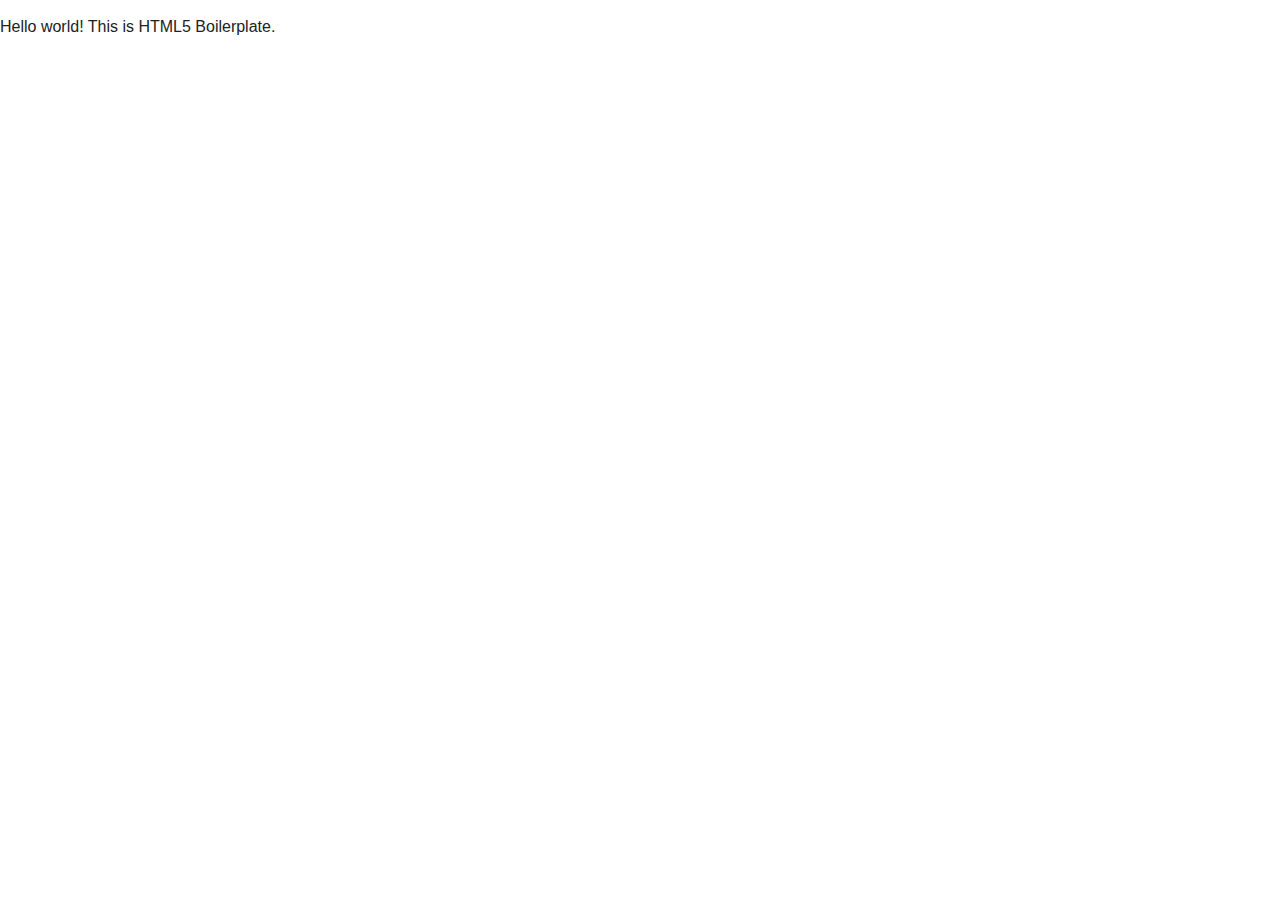
==== index.html @ 274d53c1 "first commit" ====
<!doctype html>
<html class="no-js" lang="">
    <head>
        <meta charset="utf-8">
        <meta http-equiv="x-ua-compatible" content="ie=edge">
        <title></title>
        <meta name="description" content="">
        <meta name="viewport" content="width=device-width, initial-scale=1">

        <link rel="apple-touch-icon" href="apple-touch-icon.png">
        <!-- Place favicon.ico in the root directory -->

        <link rel="stylesheet" href="css/normalize.css">
        <link rel="stylesheet" href="css/main.css">
        <script src="js/vendor/modernizr-2.8.3.min.js"></script>
    </head>
    <body>
        <!--[if lt IE 8]>
            <p class="browserupgrade">You are using an <strong>outdated</strong> browser. Please <a href="http://browsehappy.com/">upgrade your browser</a> to improve your experience.</p>
        <![endif]-->

        <!-- Add your site or application content here -->
        <p>Hello world! This is HTML5 Boilerplate.</p>

        <script src="https://code.jquery.com/jquery-1.12.0.min.js"></script>
        <script>window.jQuery || document.write('<script src="js/vendor/jquery-1.12.0.min.js"><\/script>')</script>
        <script src="js/plugins.js"></script>
        <script src="js/main.js"></script>

        <!-- Google Analytics: change UA-XXXXX-X to be your site's ID. -->
        <script>
            (function(b,o,i,l,e,r){b.GoogleAnalyticsObject=l;b[l]||(b[l]=
            function(){(b[l].q=b[l].q||[]).push(arguments)});b[l].l=+new Date;
            e=o.createElement(i);r=o.getElementsByTagName(i)[0];
            e.src='https://www.google-analytics.com/analytics.js';
            r.parentNode.insertBefore(e,r)}(window,document,'script','ga'));
            ga('create','UA-XXXXX-X','auto');ga('send','pageview');
        </script>
    </body>
</html>
---- css/main.css ----
/*! HTML5 Boilerplate v5.3.0 | MIT License | https://html5boilerplate.com/ */

/*
 * What follows is the result of much research on cross-browser styling.
 * Credit left inline and big thanks to Nicolas Gallagher, Jonathan Neal,
 * Kroc Camen, and the H5BP dev community and team.
 */

/* ==========================================================================
   Base styles: opinionated defaults
   ========================================================================== */

html {
    color: #222;
    font-size: 1em;
    line-height: 1.4;
}

/*
 * Remove text-shadow in selection highlight:
 * https://twitter.com/miketaylr/status/12228805301
 *
 * These selection rule sets have to be separate.
 * Customize the background color to match your design.
 */

::-moz-selection {
    background: #b3d4fc;
    text-shadow: none;
}

::selection {
    background: #b3d4fc;
    text-shadow: none;
}

/*
 * A better looking default horizontal rule
 */

hr {
    display: block;
    height: 1px;
    border: 0;
    border-top: 1px solid #ccc;
    margin: 1em 0;
    padding: 0;
}

/*
 * Remove the gap between audio, canvas, iframes,
 * images, videos and the bottom of their containers:
 * https://github.com/h5bp/html5-boilerplate/issues/440
 */

audio,
canvas,
iframe,
img,
svg,
video {
    vertical-align: middle;
}

/*
 * Remove default fieldset styles.
 */

fieldset {
    border: 0;
    margin: 0;
    padding: 0;
}

/*
 * Allow only vertical resizing of textareas.
 */

textarea {
    resize: vertical;
}

/* ==========================================================================
   Browser Upgrade Prompt
   ========================================================================== */

.browserupgrade {
    margin: 0.2em 0;
    background: #ccc;
    color: #000;
    padding: 0.2em 0;
}

/* ==========================================================================
   Author's custom styles
   ========================================================================== */

















/* ==========================================================================
   Helper classes
   ========================================================================== */

/*
 * Hide visually and from screen readers
 */

.hidden {
    display: none !important;
}

/*
 * Hide only visually, but have it available for screen readers:
 * http://snook.ca/archives/html_and_css/hiding-content-for-accessibility
 */

.visuallyhidden {
    border: 0;
    clip: rect(0 0 0 0);
    height: 1px;
    margin: -1px;
    overflow: hidden;
    padding: 0;
    position: absolute;
    width: 1px;
}

/*
 * Extends the .visuallyhidden class to allow the element
 * to be focusable when navigated to via the keyboard:
 * https://www.drupal.org/node/897638
 */

.visuallyhidden.focusable:active,
.visuallyhidden.focusable:focus {
    clip: auto;
    height: auto;
    margin: 0;
    overflow: visible;
    position: static;
    width: auto;
}

/*
 * Hide visually and from screen readers, but maintain layout
 */

.invisible {
    visibility: hidden;
}

/*
 * Clearfix: contain floats
 *
 * For modern browsers
 * 1. The space content is one way to avoid an Opera bug when the
 *    `contenteditable` attribute is included anywhere else in the document.
 *    Otherwise it causes space to appear at the top and bottom of elements
 *    that receive the `clearfix` class.
 * 2. The use of `table` rather than `block` is only necessary if using
 *    `:before` to contain the top-margins of child elements.
 */

.clearfix:before,
.clearfix:after {
    content: " "; /* 1 */
    display: table; /* 2 */
}

.clearfix:after {
    clear: both;
}

/* ==========================================================================
   EXAMPLE Media Queries for Responsive Design.
   These examples override the primary ('mobile first') styles.
   Modify as content requires.
   ========================================================================== */

@media only screen and (min-width: 35em) {
    /* Style adjustments for viewports that meet the condition */
}

@media print,
       (-webkit-min-device-pixel-ratio: 1.25),
       (min-resolution: 1.25dppx),
       (min-resolution: 120dpi) {
    /* Style adjustments for high resolution devices */
}

/* ==========================================================================
   Print styles.
   Inlined to avoid the additional HTTP request:
   http://www.phpied.com/delay-loading-your-print-css/
   ========================================================================== */

@media print {
    *,
    *:before,
    *:after,
    *:first-letter,
    *:first-line {
        background: transparent !important;
        color: #000 !important; /* Black prints faster:
                                   http://www.sanbeiji.com/archives/953 */
        box-shadow: none !important;
        text-shadow: none !important;
    }

    a,
    a:visited {
        text-decoration: underline;
    }

    a[href]:after {
        content: " (" attr(href) ")";
    }

    abbr[title]:after {
        content: " (" attr(title) ")";
    }

    /*
     * Don't show links that are fragment identifiers,
     * or use the `javascript:` pseudo protocol
     */

    a[href^="#"]:after,
    a[href^="javascript:"]:after {
        content: "";
    }

    pre,
    blockquote {
        border: 1px solid #999;
        page-break-inside: avoid;
    }

    /*
     * Printing Tables:
     * http://css-discuss.incutio.com/wiki/Printing_Tables
     */

    thead {
        display: table-header-group;
    }

    tr,
    img {
        page-break-inside: avoid;
    }

    img {
        max-width: 100% !important;
    }

    p,
    h2,
    h3 {
        orphans: 3;
        widows: 3;
    }

    h2,
    h3 {
        page-break-after: avoid;
    }
}
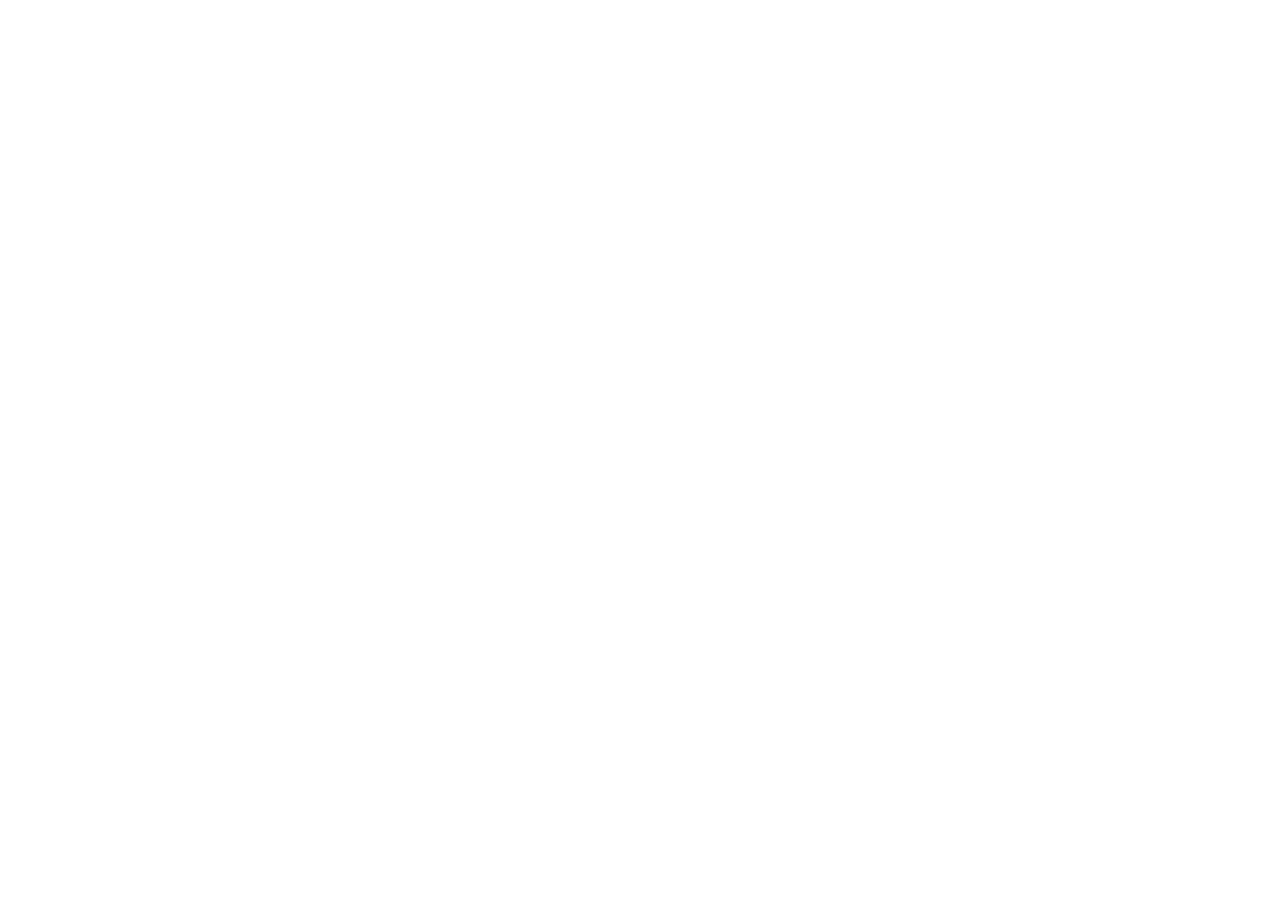
==== commit ecdd4027: "create structure html" ====
--- a/index.html
+++ b/index.html
@@ -1,5 +1,5 @@
 <!doctype html>
-<html class="no-js" lang="">
+<html class="no-js" lang="fr">
     <head>
         <meta charset="utf-8">
         <meta http-equiv="x-ua-compatible" content="ie=edge">
@@ -8,6 +8,7 @@
         <meta name="viewport" content="width=device-width, initial-scale=1">
 
         <link rel="apple-touch-icon" href="apple-touch-icon.png">
+        <link rel="icon" href="favicon.ico">
         <!-- Place favicon.ico in the root directory -->
 
         <link rel="stylesheet" href="css/normalize.css">
@@ -20,7 +21,6 @@
         <![endif]-->
 
         <!-- Add your site or application content here -->
-        <p>Hello world! This is HTML5 Boilerplate.</p>
 
         <script src="https://code.jquery.com/jquery-1.12.0.min.js"></script>
         <script>window.jQuery || document.write('<script src="js/vendor/jquery-1.12.0.min.js"><\/script>')</script>
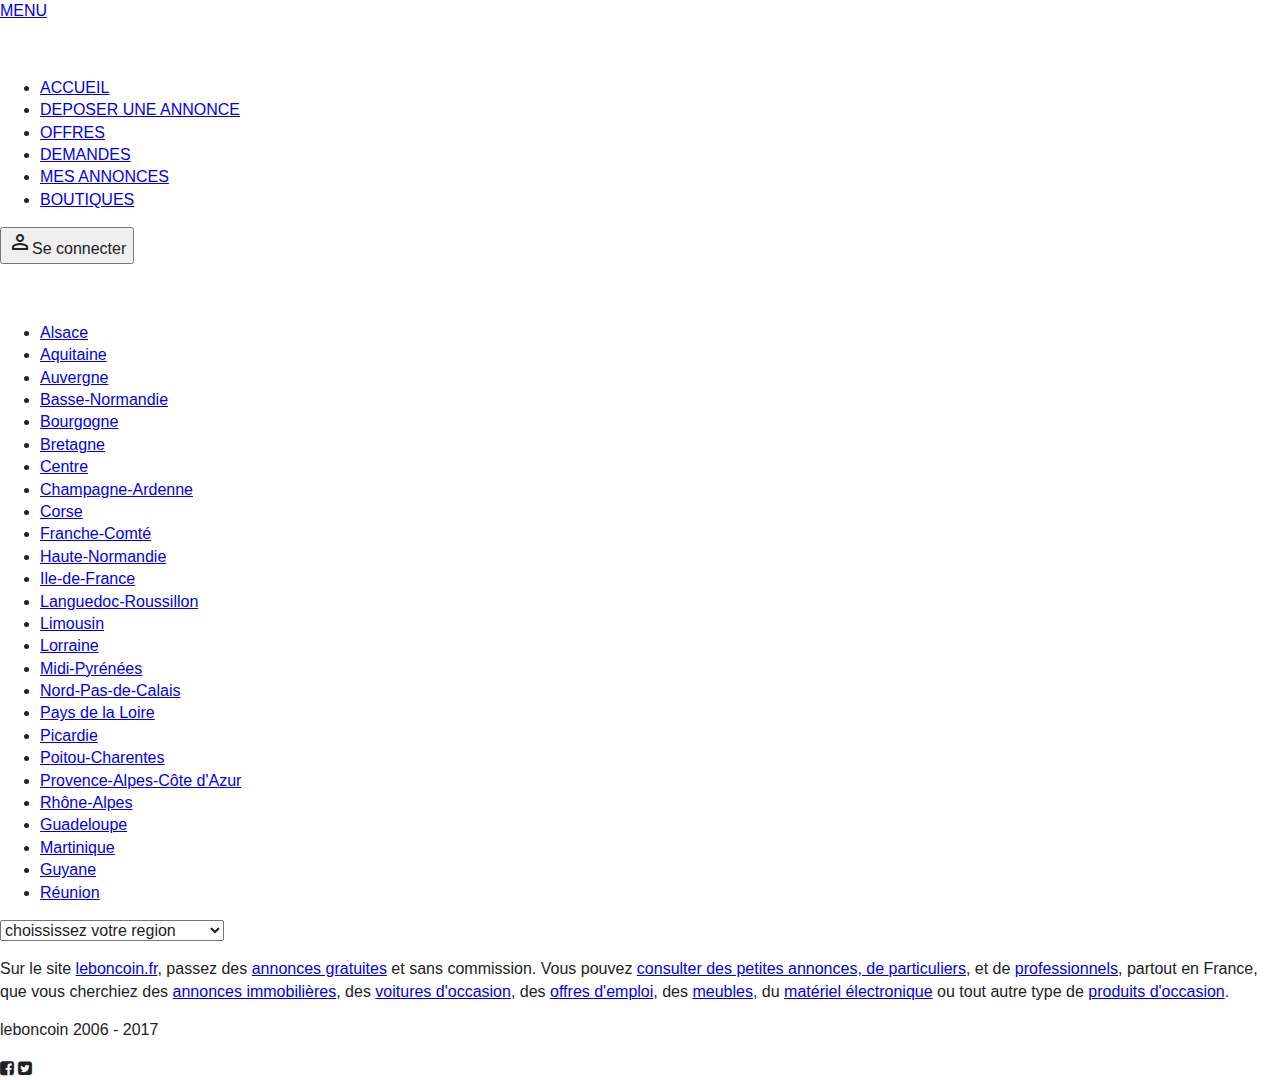
==== commit 222d44e4: "create structure html for the header and the container and the footer" ====
--- a/index.html
+++ b/index.html
@@ -1,40 +1,202 @@
 <!doctype html>
 <html class="no-js" lang="fr">
-    <head>
-        <meta charset="utf-8">
-        <meta http-equiv="x-ua-compatible" content="ie=edge">
-        <title></title>
-        <meta name="description" content="">
-        <meta name="viewport" content="width=device-width, initial-scale=1">
-
-        <link rel="apple-touch-icon" href="apple-touch-icon.png">
-        <link rel="icon" href="favicon.ico">
-        <!-- Place favicon.ico in the root directory -->
-
-        <link rel="stylesheet" href="css/normalize.css">
-        <link rel="stylesheet" href="css/main.css">
-        <script src="js/vendor/modernizr-2.8.3.min.js"></script>
-    </head>
-    <body>
-        <!--[if lt IE 8]>
+
+<head>
+    <meta charset="utf-8">
+    <meta http-equiv="x-ua-compatible" content="ie=edge">
+    <title>leboncoin | page d'accueil</title>
+    <meta name="description" content="">
+    <meta name="viewport" content="width=device-width, initial-scale=1">
+
+    <link rel="apple-touch-icon" href="apple-touch-icon.png">
+    <link rel="icon" href="favicon.ico">
+    <link href="https://fonts.googleapis.com/icon?family=Material+Icons" rel="stylesheet">
+    <link rel="stylesheet" href="https://cdnjs.cloudflare.com/ajax/libs/font-awesome/4.7.0/css/font-awesome.min.css">
+    <!-- Place favicon.ico in the root directory -->
+
+    <link rel="stylesheet" href="css/normalize.css">
+    <link rel="stylesheet" href="css/main.css">
+    <script src="js/vendor/modernizr-2.8.3.min.js"></script>
+</head>
+
+<body>
+    <!--[if lt IE 8]>
             <p class="browserupgrade">You are using an <strong>outdated</strong> browser. Please <a href="http://browsehappy.com/">upgrade your browser</a> to improve your experience.</p>
         <![endif]-->
 
-        <!-- Add your site or application content here -->
-
-        <script src="https://code.jquery.com/jquery-1.12.0.min.js"></script>
-        <script>window.jQuery || document.write('<script src="js/vendor/jquery-1.12.0.min.js"><\/script>')</script>
-        <script src="js/plugins.js"></script>
-        <script src="js/main.js"></script>
-
-        <!-- Google Analytics: change UA-XXXXX-X to be your site's ID. -->
-        <script>
-            (function(b,o,i,l,e,r){b.GoogleAnalyticsObject=l;b[l]||(b[l]=
-            function(){(b[l].q=b[l].q||[]).push(arguments)});b[l].l=+new Date;
-            e=o.createElement(i);r=o.getElementsByTagName(i)[0];
-            e.src='https://www.google-analytics.com/analytics.js';
-            r.parentNode.insertBefore(e,r)}(window,document,'script','ga'));
-            ga('create','UA-XXXXX-X','auto');ga('send','pageview');
-        </script>
-    </body>
+    <!-- Add your site or application content here -->
+    <!-- rules of the page accueil -->
+
+
+
+    <!-- end rules of the page accueil -->
+
+
+
+
+
+    <!-- start of the header -->
+    <div class="top">
+
+        <aside class="menu">
+            <a href="#">MENU</a>
+        </aside>
+
+        <aside class="img">
+            <figure>
+                <a href="#"><img src="" alt=""></a>
+            </figure>
+        </aside>
+
+        <nav class="accueil">
+            <ul>
+                <li><a href="#">ACCUEIL</a></li>
+                <li><a href="#">DEPOSER UNE ANNONCE</a></li>
+                <li><a href="#">OFFRES</a></li>
+                <li><a href="#">DEMANDES</a></li>
+                <li><a href="#">MES ANNONCES</a></li>
+                <li><a href="#">BOUTIQUES</a></li>
+            </ul>
+        </nav>
+
+
+        <aside class="button">
+            <!-- <i class="material-icons">perm_identity</i> -->
+            <button type="button" name="button"><i class="material-icons">perm_identity</i>Se connecter</button>
+        </aside>
+
+    </div>
+
+    <!-- end of the header -->
+
+
+
+
+    <!-- start of the div class containers -->
+    <div class="containers">
+
+        <section class="deposer">
+            <h2></h2>
+            <a href="#"></a>
+            <a href="#"></a>
+        </section>
+
+        <figure class="carte">
+            <img src="" alt="">
+        </figure>
+
+        <aside class="region">
+            <ul>
+              <li><a href="#">Alsace</a></li>
+              <li><a href="#">Aquitaine</a></li>
+              <li><a href="#">Auvergne</a></li>
+              <li><a href="#">Basse-Normandie</a></li>
+              <li><a href="#">Bourgogne</a></li>
+              <li><a href="#">Bretagne</a></li>
+              <li><a href="#">Centre</a></li>
+              <li><a href="#">Champagne-Ardenne</a></li>
+              <li><a href="#">Corse</a></li>
+              <li><a href="#">Franche-Comté</a></li>
+              <li><a href="#">Haute-Normandie</a></li>
+              <li><a href="#">Ile-de-France</a></li>
+              <li><a href="#">Languedoc-Roussillon</a></li>
+              <li><a href="#">Limousin</a></li>
+              <li><a href="#">Lorraine</a></li>
+              <li><a href="#">Midi-Pyrénées</a></li>
+              <li><a href="#">Nord-Pas-de-Calais</a></li>
+              <li><a href="#">Pays de la Loire</a></li>
+              <li><a href="#">Picardie</a></li>
+              <li><a href="#">Poitou-Charentes</a></li>
+              <li><a href="#">Provence-Alpes-Côte d'Azur</a></li>
+              <li><a href="#">Rhône-Alpes</a></li>
+              <li><a href="#">Guadeloupe</a></li>
+              <li><a href="#">Martinique</a></li>
+              <li><a href="#">Guyane</a></li>
+              <li><a href="#">Réunion</a></li>
+            </ul>
+        </aside>
+
+
+        <select class="choix" name="region">
+          <option value="choississez votre region">choississez votre region</option>
+          <option value="Alsace">Alsace</option>
+          <option value="Aquitaine">Aquitaine</option>
+          <option value="Auvergne">Auvergne</option>
+          <option value="Basse-Normandie">Basse-Normandie</option>
+          <option value="Bourgogne">Bourgogne</option>
+          <option value="Bretagne">Bretagne</option>
+          <option value="Centre">Centre</option>
+          <option value="Champagne-Ardenne">Champagne-Ardenne</option>
+          <option value="Corse">Corse</option>
+          <option value="Franche-Comté">Franche-Comté</option>
+          <option value="Haute-Normandie">Haute-Normandie</option>
+          <option value="Ile-de-France">Ile-de-France</option>
+          <option value="Languedoc-Roussillon">Languedoc-Roussillon</option>
+          <option value="Limousin">Limousin</option>
+          <option value="Lorraine">Lorraine</option>
+          <option value="Midi-Pyrénées">Midi-Pyrénées</option>
+          <option value="Nord-Pas-de-Calais">Nord-Pas-de-Calais</option>
+          <option value="Pays de la Loire">Pays de la Loire</option>
+          <option value="Picardie">Picardie</option>
+          <option value="Poitou-Charentes">Poitou-Charentes</option>
+          <option value="Provence-Alpes-Côte d'Azur">Provence-Alpes-Côte d'Azur</option>
+          <option value="Rhône-Alpes">Rhône-Alpes</option>
+          <option value="Guadeloupe">Guadeloupe</option>
+          <option value="Martinique">Martinique</option>
+          <option value="Guyane">Guyane</option>
+          <option value="Réunion">Réunion</option>
+        </select>
+
+
+        <p>Sur le site <a href="#">leboncoin.fr</a>, passez des <a href="#">annonces gratuites</a> et sans commission.
+          Vous pouvez <a href="#">consulter des petites annonces, de <a href="#">particuliers</a>, et de
+          <a href="#">professionnels</a>, partout en France, que vous cherchiez des <a href="#">annonces immobilières</a>,
+           des <a href="#">voitures d'occasion</a>, des <a href="#">offres d'emploi</a>, des <a href="#">meubles</a>,
+           du <a href="#">matériel électronique</a> ou tout autre type de <a href="#">produits d'occasion</a>.</p>
+
+    </div>
+    <!-- end of the div class containers -->
+
+
+    <!-- start of the footer -->
+    <footer>
+      <p>leboncoin 2006 - 2017</p>
+      <i class="fa fa-facebook-square"></i>
+      <i class="fa fa-twitter-square"></i>
+    </footer>
+
+    <!-- end of the footer -->
+
+
+
+
+
+
+
+    <script src="https://code.jquery.com/jquery-1.12.0.min.js"></script>
+    <script>
+        window.jQuery || document.write('<script src="js/vendor/jquery-1.12.0.min.js"><\/script>')
+    </script>
+    <script src="js/plugins.js"></script>
+    <script src="js/main.js"></script>
+
+    <!-- Google Analytics: change UA-XXXXX-X to be your site's ID. -->
+    <script>
+        (function(b, o, i, l, e, r) {
+            b.GoogleAnalyticsObject = l;
+            b[l] || (b[l] =
+                function() {
+                    (b[l].q = b[l].q || []).push(arguments)
+                });
+            b[l].l = +new Date;
+            e = o.createElement(i);
+            r = o.getElementsByTagName(i)[0];
+            e.src = 'https://www.google-analytics.com/analytics.js';
+            r.parentNode.insertBefore(e, r)
+        }(window, document, 'script', 'ga'));
+        ga('create', 'UA-XXXXX-X', 'auto');
+        ga('send', 'pageview');
+    </script>
+</body>
+
 </html>
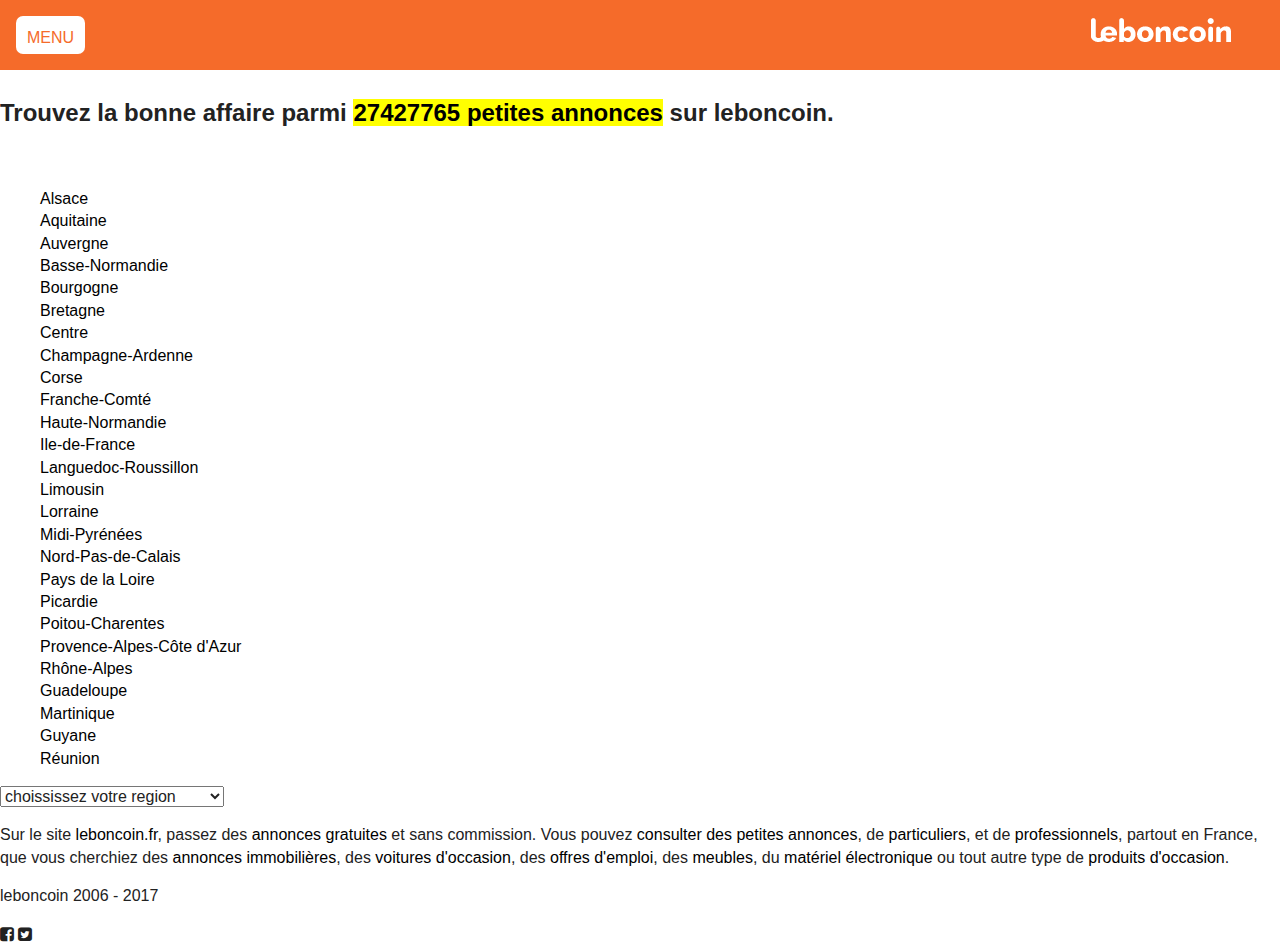
==== commit e5e14c63: "rules css for the header for the version mobile and tablet" ====
--- a/index.html
+++ b/index.html
@@ -44,7 +44,7 @@
 
         <aside class="img">
             <figure>
-                <a href="#"><img src="" alt=""></a>
+                <a href="#"><img src="img/logo.png" alt="logo leboncoin"></a>
             </figure>
         </aside>
 
@@ -76,7 +76,7 @@
     <div class="containers">
 
         <section class="deposer">
-            <h2></h2>
+            <h2>Trouvez la bonne affaire parmi <mark>27427765 petites annonces</mark> sur leboncoin.</h2>
             <a href="#"></a>
             <a href="#"></a>
         </section>
@@ -149,7 +149,7 @@
 
 
         <p>Sur le site <a href="#">leboncoin.fr</a>, passez des <a href="#">annonces gratuites</a> et sans commission.
-          Vous pouvez <a href="#">consulter des petites annonces, de <a href="#">particuliers</a>, et de
+          Vous pouvez <a href="#">consulter des petites annonces</a>, de <a href="#">particuliers</a>, et de
           <a href="#">professionnels</a>, partout en France, que vous cherchiez des <a href="#">annonces immobilières</a>,
            des <a href="#">voitures d'occasion</a>, des <a href="#">offres d'emploi</a>, des <a href="#">meubles</a>,
            du <a href="#">matériel électronique</a> ou tout autre type de <a href="#">produits d'occasion</a>.</p>
--- a/css/main.css
+++ b/css/main.css
@@ -94,8 +94,64 @@
 /* ==========================================================================
    Author's custom styles
    ========================================================================== */
-
-
+/*rules common*/
+img
+{
+  width: 100%;
+}
+
+a
+{
+  color: black;
+  text-decoration: none;
+}
+
+li
+{
+  list-style-type: none;
+}
+/*end rules common*/
+
+
+
+/*rules of the header*/
+.accueil , .button
+{
+  display: none;
+}
+
+.top
+{
+  background-color: #f56b2a;
+  display: flex;
+  justify-content: space-between;
+  height: 70px;
+  position: fixed;
+  top: 0;
+  width: 100%;
+}
+
+.menu
+{
+  margin: 1em;
+  background-color: white;
+  border-radius: 7px;
+  padding: 11px;
+}
+
+.menu a
+{
+  color: #f56b2a;
+}
+/*end rules of the header*/
+
+
+/*rules of the containers*/
+.deposer
+{
+  margin-top: 6em;
+}
+/*end rules of the containers*/
 
 
 
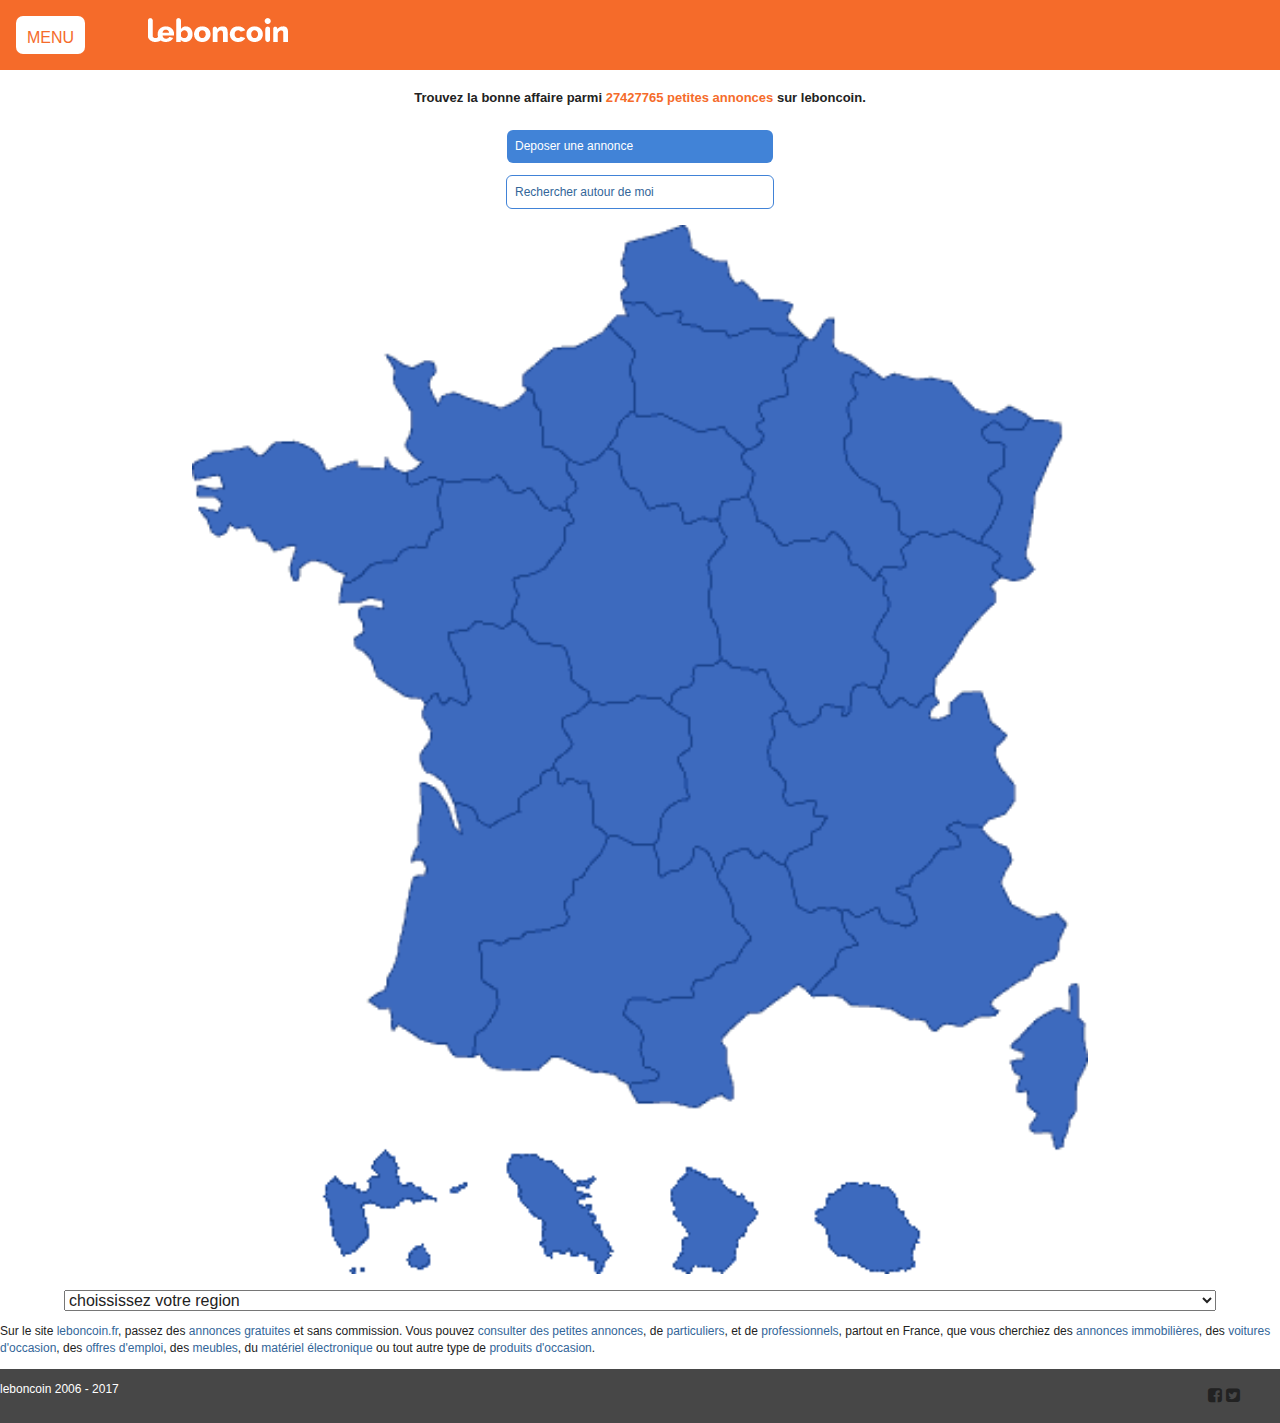
==== commit d655212a: "rules css for the section and the footer" ====
--- a/index.html
+++ b/index.html
@@ -36,6 +36,9 @@
 
 
     <!-- start of the header -->
+    <header>
+
+
     <div class="top">
 
         <aside class="menu">
@@ -67,6 +70,7 @@
 
     </div>
 
+  </header>
     <!-- end of the header -->
 
 
@@ -77,12 +81,12 @@
 
         <section class="deposer">
             <h2>Trouvez la bonne affaire parmi <mark>27427765 petites annonces</mark> sur leboncoin.</h2>
-            <a href="#"></a>
-            <a href="#"></a>
+            <a class="depo" href="#">Deposer une annonce</a>
+            <a class="autour" href="#">Rechercher autour de moi</a>
         </section>
 
         <figure class="carte">
-            <img src="" alt="">
+            <img src="img/carte.png" alt="carte de la france">
         </figure>
 
         <aside class="region">
@@ -161,8 +165,11 @@
     <!-- start of the footer -->
     <footer>
       <p>leboncoin 2006 - 2017</p>
+      <figure>
+
       <i class="fa fa-facebook-square"></i>
       <i class="fa fa-twitter-square"></i>
+    </figure>
     </footer>
 
     <!-- end of the footer -->
--- a/css/main.css
+++ b/css/main.css
@@ -115,7 +115,7 @@
 
 
 /*rules of the header*/
-.accueil , .button
+.accueil , .button , .region
 {
   display: none;
 }
@@ -124,7 +124,6 @@
 {
   background-color: #f56b2a;
   display: flex;
-  justify-content: space-between;
   height: 70px;
   position: fixed;
   top: 0;
@@ -143,22 +142,123 @@
 {
   color: #f56b2a;
 }
+
+.menu:hover
+{
+  background-color: #4183d7;
+}
+
 /*end rules of the header*/
 
 
 /*rules of the containers*/
+.containers
+{
+  display: flex;
+  flex-wrap: wrap;
+  margin-top: 30px;
+  justify-content: center;
+}
+
 .deposer
 {
-  margin-top: 6em;
-}
+  margin-top: 3em;
+  display: flex;
+  flex-wrap: wrap;
+  justify-content: center;
+  flex-direction: column;
+  align-items: center;
+}
+
+mark
+{
+  color: #f56b2a;
+  background-color: white;
+}
+
+h2
+{
+  font-size: 13px;
+}
+
+.carte
+{
+  width: 70%;
+}
+
+.depo
+{
+  background-color: #4183d7;
+  margin-top: 1em;
+  border-radius: 6px;
+  width: 250px;
+  padding: 8px;
+  color: white;
+  font-size: 12px;
+}
+
+.deposer .depo
+{
+  color: white;
+}
+
+.autour
+{
+  background-color: white;
+  margin-top: 1em;
+  border-radius: 6px;
+  width: 250px;
+  padding: 8px;
+  color: #4183d7;
+  font-size: 12px;
+  border: 1px solid #4183d7;
+}
+
+.containers p
+{
+  font-size: 12px;
+}
+
+.containers a
+{
+  color: #369;
+}
+
+.choix
+{
+  width: 90%;
+}
+
 /*end rules of the containers*/
 
 
 
-
-
-
-
+/*rules of the footer*/
+footer
+{
+  background-color: #474747;
+  display: flex;
+  justify-content: space-between;
+}
+
+footer p
+{
+  font-size: 12px;
+  color: white;
+}
+/*end rules of the footer*/
+
+
+
+
+
+
+
+
+@media (min-width:768px)
+{
+
+}
 
 
 
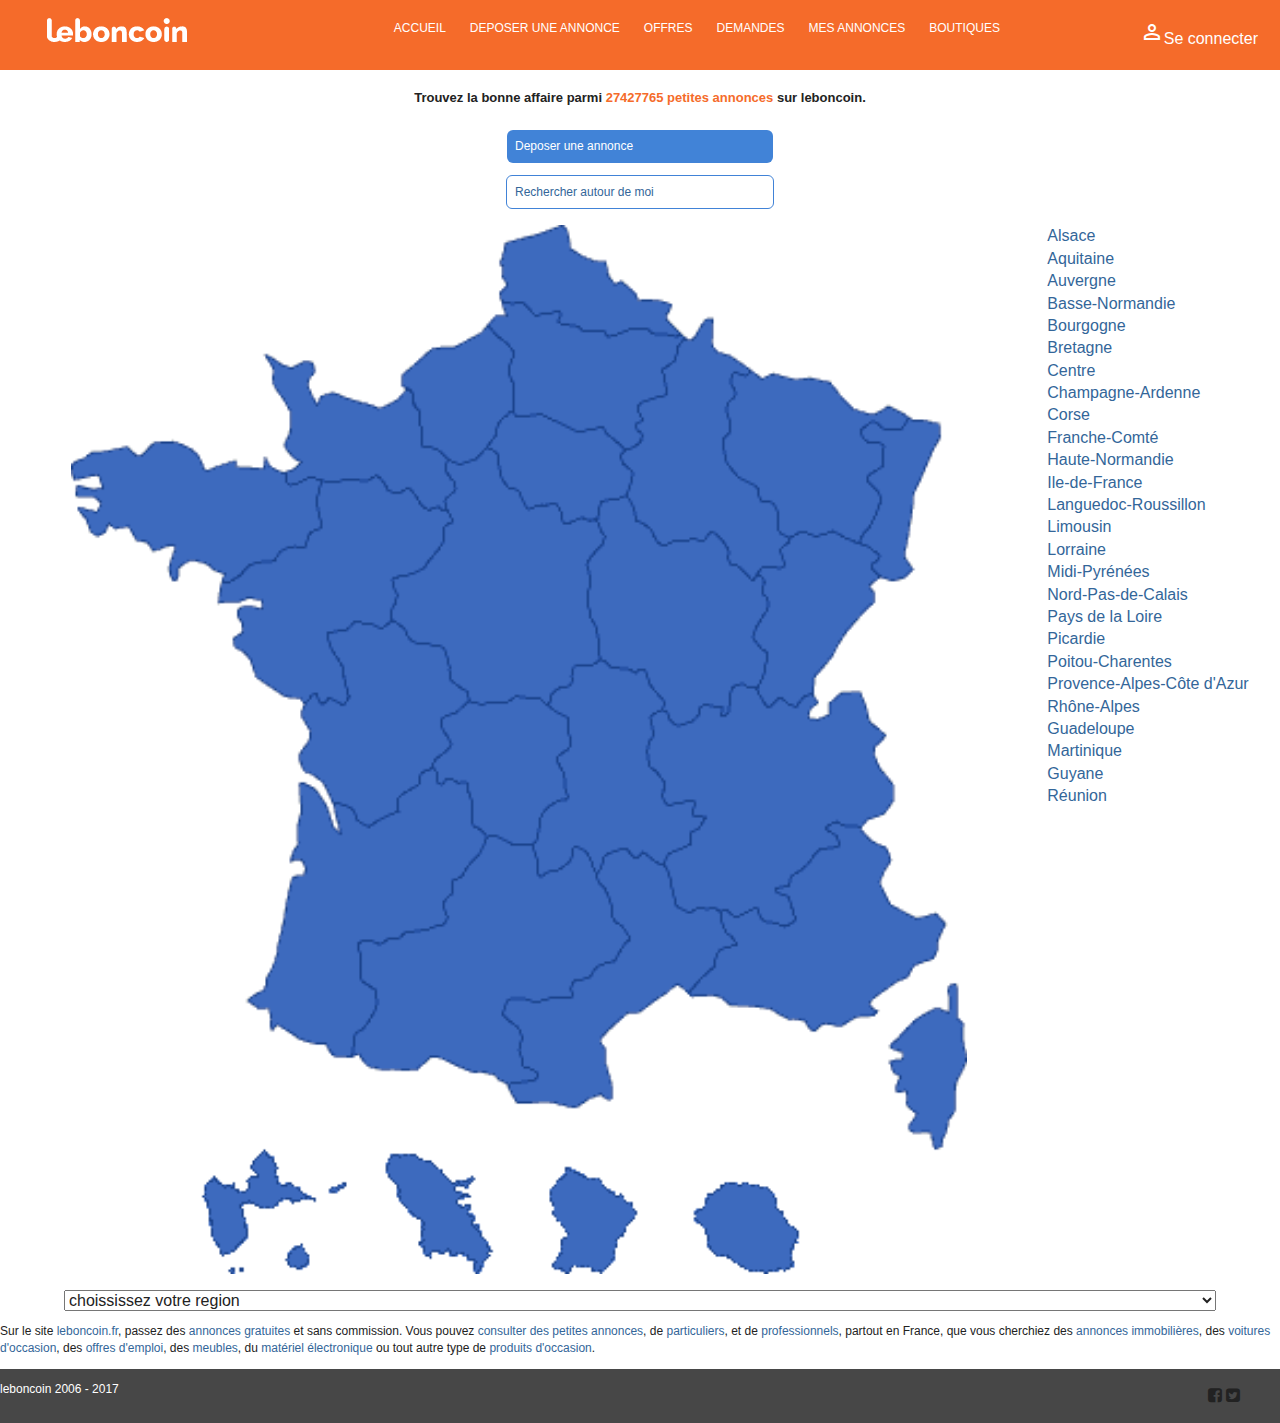
==== commit 58942e8f: "rules css for the nav for the version pc" ====
--- a/index.html
+++ b/index.html
@@ -47,7 +47,7 @@
 
         <aside class="img">
             <figure>
-                <a href="#"><img src="img/logo.png" alt="logo leboncoin"></a>
+                <a href="index.html"><img src="img/logo.png" alt="logo leboncoin"></a>
             </figure>
         </aside>
 
--- a/css/main.css
+++ b/css/main.css
@@ -252,13 +252,53 @@
 
 
 
-
-
-
-@media (min-width:768px)
-{
-
-}
+@media (min-width:1024px)
+{
+
+  .accueil , .button , .region
+  {
+    display: block;
+  }
+
+  .menu
+  {
+    display: none;
+  }
+
+}
+
+/*rules of the header*/
+.top
+{
+  display: flex;
+  justify-content: space-between;
+}
+
+.accueil ul
+{
+  display: flex;
+}
+
+.accueil li a
+{
+  color: white;
+  font-size: 12px;
+  padding: 1em;
+}
+
+.accueil li a:hover
+{
+  text-decoration: underline;
+}
+
+.button button
+{
+  height: 70px;
+  background-color: #f56b2a;
+  border: 1em solid #f56b2a;
+  color: white;
+}
+/*end rules of the header*/
 
 
 
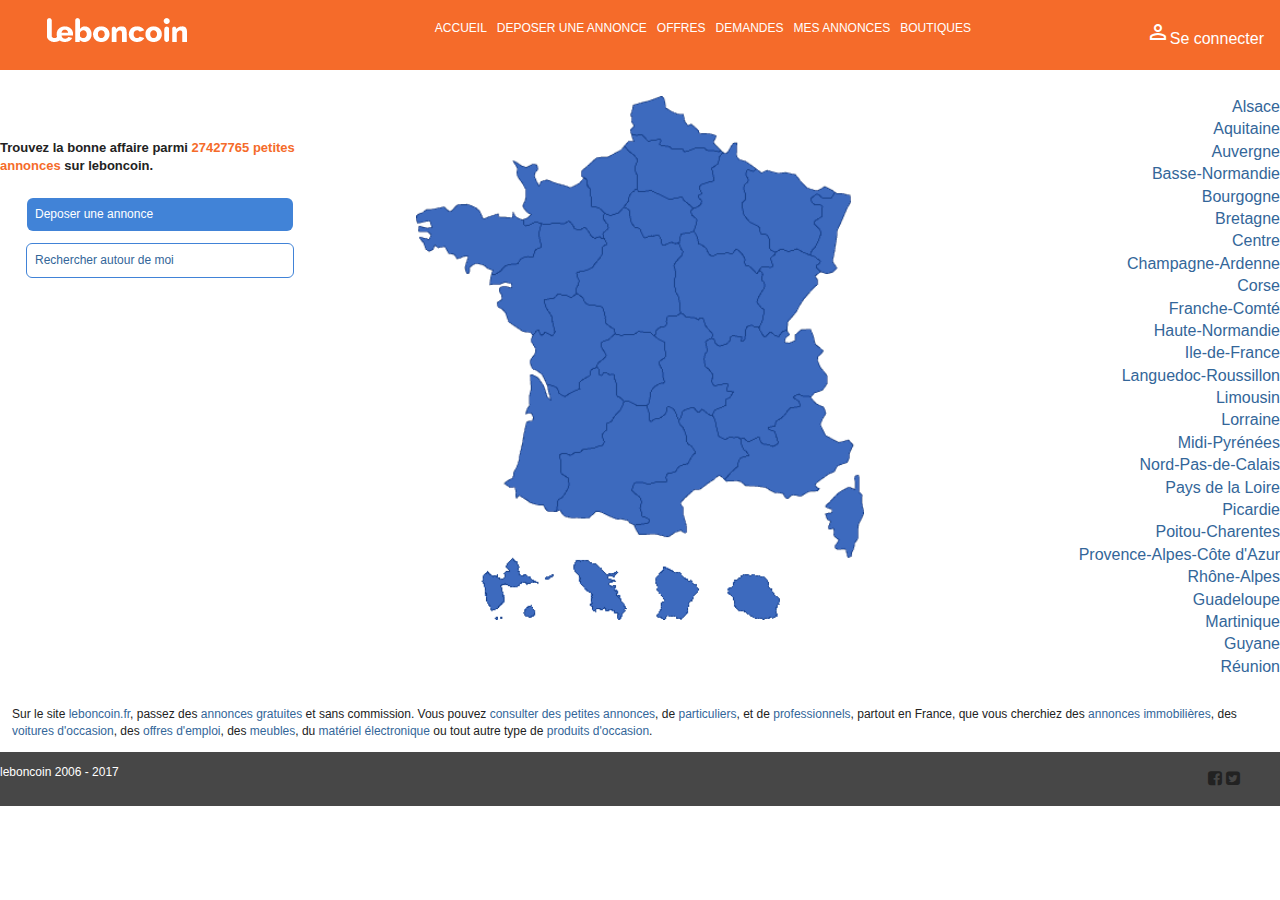
==== commit 538d2fd2: "create html for page annonce" ====
--- a/index.html
+++ b/index.html
@@ -25,11 +25,6 @@
         <![endif]-->
 
     <!-- Add your site or application content here -->
-    <!-- rules of the page accueil -->
-
-
-
-    <!-- end rules of the page accueil -->
 
 
 
@@ -39,38 +34,38 @@
     <header>
 
 
-    <div class="top">
-
-        <aside class="menu">
-            <a href="#">MENU</a>
-        </aside>
-
-        <aside class="img">
-            <figure>
-                <a href="index.html"><img src="img/logo.png" alt="logo leboncoin"></a>
-            </figure>
-        </aside>
-
-        <nav class="accueil">
-            <ul>
-                <li><a href="#">ACCUEIL</a></li>
-                <li><a href="#">DEPOSER UNE ANNONCE</a></li>
-                <li><a href="#">OFFRES</a></li>
-                <li><a href="#">DEMANDES</a></li>
-                <li><a href="#">MES ANNONCES</a></li>
-                <li><a href="#">BOUTIQUES</a></li>
-            </ul>
-        </nav>
-
-
-        <aside class="button">
-            <!-- <i class="material-icons">perm_identity</i> -->
-            <button type="button" name="button"><i class="material-icons">perm_identity</i>Se connecter</button>
-        </aside>
-
-    </div>
-
-  </header>
+        <div class="top">
+
+            <aside class="menu">
+                <a href="#">MENU</a>
+            </aside>
+
+            <aside class="img">
+                <figure>
+                    <a href="index.html"><img src="img/logo.png" alt="logo leboncoin"></a>
+                </figure>
+            </aside>
+
+            <nav class="accueil">
+                <ul>
+                    <li><a href="index.html">ACCUEIL</a></li>
+                    <li><a href="annonce.html">DEPOSER UNE ANNONCE</a></li>
+                    <li><a href="offre.html">OFFRES</a></li>
+                    <li><a href="#">DEMANDES</a></li>
+                    <li><a href="#">MES ANNONCES</a></li>
+                    <li><a href="#">BOUTIQUES</a></li>
+                </ul>
+            </nav>
+
+
+            <aside class="button">
+                <!-- <i class="material-icons">perm_identity</i> -->
+                <button type="button" name="button"><i class="material-icons">perm_identity</i>Se connecter</button>
+            </aside>
+
+        </div>
+
+    </header>
     <!-- end of the header -->
 
 
@@ -91,32 +86,32 @@
 
         <aside class="region">
             <ul>
-              <li><a href="#">Alsace</a></li>
-              <li><a href="#">Aquitaine</a></li>
-              <li><a href="#">Auvergne</a></li>
-              <li><a href="#">Basse-Normandie</a></li>
-              <li><a href="#">Bourgogne</a></li>
-              <li><a href="#">Bretagne</a></li>
-              <li><a href="#">Centre</a></li>
-              <li><a href="#">Champagne-Ardenne</a></li>
-              <li><a href="#">Corse</a></li>
-              <li><a href="#">Franche-Comté</a></li>
-              <li><a href="#">Haute-Normandie</a></li>
-              <li><a href="#">Ile-de-France</a></li>
-              <li><a href="#">Languedoc-Roussillon</a></li>
-              <li><a href="#">Limousin</a></li>
-              <li><a href="#">Lorraine</a></li>
-              <li><a href="#">Midi-Pyrénées</a></li>
-              <li><a href="#">Nord-Pas-de-Calais</a></li>
-              <li><a href="#">Pays de la Loire</a></li>
-              <li><a href="#">Picardie</a></li>
-              <li><a href="#">Poitou-Charentes</a></li>
-              <li><a href="#">Provence-Alpes-Côte d'Azur</a></li>
-              <li><a href="#">Rhône-Alpes</a></li>
-              <li><a href="#">Guadeloupe</a></li>
-              <li><a href="#">Martinique</a></li>
-              <li><a href="#">Guyane</a></li>
-              <li><a href="#">Réunion</a></li>
+                <li><a href="#">Alsace</a></li>
+                <li><a href="#">Aquitaine</a></li>
+                <li><a href="#">Auvergne</a></li>
+                <li><a href="#">Basse-Normandie</a></li>
+                <li><a href="#">Bourgogne</a></li>
+                <li><a href="#">Bretagne</a></li>
+                <li><a href="#">Centre</a></li>
+                <li><a href="#">Champagne-Ardenne</a></li>
+                <li><a href="#">Corse</a></li>
+                <li><a href="#">Franche-Comté</a></li>
+                <li><a href="#">Haute-Normandie</a></li>
+                <li><a href="#">Ile-de-France</a></li>
+                <li><a href="#">Languedoc-Roussillon</a></li>
+                <li><a href="#">Limousin</a></li>
+                <li><a href="#">Lorraine</a></li>
+                <li><a href="#">Midi-Pyrénées</a></li>
+                <li><a href="#">Nord-Pas-de-Calais</a></li>
+                <li><a href="#">Pays de la Loire</a></li>
+                <li><a href="#">Picardie</a></li>
+                <li><a href="#">Poitou-Charentes</a></li>
+                <li><a href="#">Provence-Alpes-Côte d'Azur</a></li>
+                <li><a href="#">Rhône-Alpes</a></li>
+                <li><a href="#">Guadeloupe</a></li>
+                <li><a href="#">Martinique</a></li>
+                <li><a href="#">Guyane</a></li>
+                <li><a href="#">Réunion</a></li>
             </ul>
         </aside>
 
@@ -152,11 +147,8 @@
         </select>
 
 
-        <p>Sur le site <a href="#">leboncoin.fr</a>, passez des <a href="#">annonces gratuites</a> et sans commission.
-          Vous pouvez <a href="#">consulter des petites annonces</a>, de <a href="#">particuliers</a>, et de
-          <a href="#">professionnels</a>, partout en France, que vous cherchiez des <a href="#">annonces immobilières</a>,
-           des <a href="#">voitures d'occasion</a>, des <a href="#">offres d'emploi</a>, des <a href="#">meubles</a>,
-           du <a href="#">matériel électronique</a> ou tout autre type de <a href="#">produits d'occasion</a>.</p>
+        <p>Sur le site <a href="#">leboncoin.fr</a>, passez des <a href="#">annonces gratuites</a> et sans commission. Vous pouvez <a href="#">consulter des petites annonces</a>, de <a href="#">particuliers</a>, et de
+            <a href="#">professionnels</a>, partout en France, que vous cherchiez des <a href="#">annonces immobilières</a>, des <a href="#">voitures d'occasion</a>, des <a href="#">offres d'emploi</a>, des <a href="#">meubles</a>, du <a href="#">matériel électronique</a>            ou tout autre type de <a href="#">produits d'occasion</a>.</p>
 
     </div>
     <!-- end of the div class containers -->
@@ -164,12 +156,11 @@
 
     <!-- start of the footer -->
     <footer>
-      <p>leboncoin 2006 - 2017</p>
-      <figure>
-
-      <i class="fa fa-facebook-square"></i>
-      <i class="fa fa-twitter-square"></i>
-    </figure>
+        <p>leboncoin 2006 - 2017</p>
+        <figure>
+            <i class="fa fa-facebook-square"></i>
+            <i class="fa fa-twitter-square"></i>
+        </figure>
     </footer>
 
     <!-- end of the footer -->
--- a/css/main.css
+++ b/css/main.css
@@ -195,6 +195,7 @@
   padding: 8px;
   color: white;
   font-size: 12px;
+
 }
 
 .deposer .depo
@@ -260,12 +261,11 @@
     display: block;
   }
 
-  .menu
+  .menu , .choix
   {
     display: none;
   }
 
-}
 
 /*rules of the header*/
 .top
@@ -283,7 +283,7 @@
 {
   color: white;
   font-size: 12px;
-  padding: 1em;
+  padding: 5px;
 }
 
 .accueil li a:hover
@@ -295,12 +295,57 @@
 {
   height: 70px;
   background-color: #f56b2a;
-  border: 1em solid #f56b2a;
+  border: 10px solid #f56b2a;
   color: white;
 }
 /*end rules of the header*/
 
 
+
+
+/*rules div class containers*/
+.deposer
+{
+  width: 25%;
+}
+
+.carte
+{
+  width: 35%;
+}
+
+.region
+{
+  width: 25%;
+}
+
+.region li
+{
+  text-align: right;
+}
+.containers
+{
+  justify-content: space-between;
+  margin-top: 5em;
+}
+
+.containers p
+{
+  margin: 1em;
+}
+
+.deposer
+{
+  justify-content: flex-start;
+}
+
+.region a:hover
+{
+  color: #f56b2a;
+}
+/*end rules div class containers*/
+
+}
 
 
 
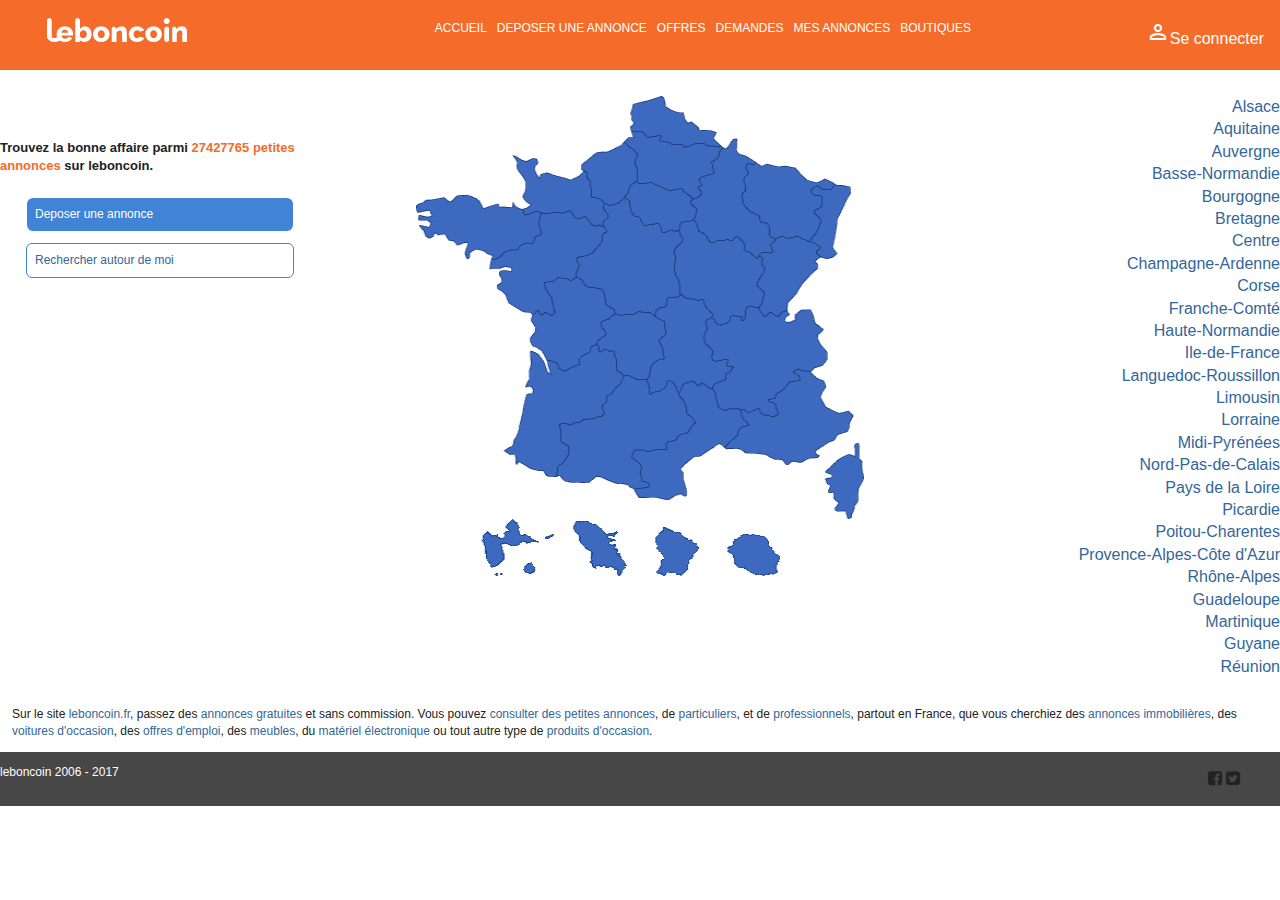
==== commit 6bf98b1e: "decoupage map france" ====
--- a/index.html
+++ b/index.html
@@ -81,8 +81,24 @@
         </section>
 
         <figure class="carte">
-            <img src="img/carte.png" alt="carte de la france">
+
+
+
+            <img src="img/carte.png" width="410" height="480" border="0" usemap="#map" />
+
+            <map name="map">
+<!-- #$-:Image map file created by GIMP Image Map plug-in -->
+<!-- #$-:GIMP Image Map plug-in by Maurits Rijk -->
+<!-- #$-:Please do not edit lines starting with "#$" -->
+<!-- #$VERSION:2.3 -->
+<!-- #$AUTHOR:sanouo -->
+<area shape="poly" coords="252,29,281,50,215,42,195,18,222,0,236,16" href="offre.html" />
+<area shape="poly" coords="191,102,203,87,252,100,254,124,239,135,206,130,209,128" href="offre.html" />
+</map>
+
         </figure>
+
+
 
         <aside class="region">
             <ul>
--- a/css/main.css
+++ b/css/main.css
@@ -94,6 +94,7 @@
 /* ==========================================================================
    Author's custom styles
    ========================================================================== */
+/*rules page home*/
 /*rules common*/
 img
 {
@@ -115,7 +116,7 @@
 
 
 /*rules of the header*/
-.accueil , .button , .region
+.accueil , .button , .region 
 {
   display: none;
 }
@@ -249,6 +250,232 @@
 }
 /*end rules of the footer*/
 
+/*end rules page home*/
+
+
+
+
+
+
+/*rules page annonce*/
+
+/*rules of the section class formul*/
+.formul
+{
+  margin-top: 6em;
+  margin-left: 10px;
+}
+
+h1
+{
+  font-size: 15px;
+  color: #989898;
+}
+
+.title
+{
+  border: 5px #666 solid;
+  background-color: #666;
+  color: white;
+  height: 30px;
+  margin-bottom: 0;
+  padding: 8px;
+}
+
+.photo , .localisation , .infor
+{
+  margin-left: 10px;
+}
+
+label , h3
+{
+  font-size: 13px;
+}
+
+select , input , textarea
+{
+  width: 90%;
+}
+
+.rad
+{
+  width: 40px;
+}
+/*rules of the section class formul*/
+
+
+
+
+
+/*rules section class photo*/
+.photo
+{
+  display: flex;
+  flex-wrap: wrap;
+  justify-content: space-around;
+}
+
+.photo1 , .photo2 , .photo3
+{
+  background-color: #e6e6e6;
+  width: 20%;
+  padding: 5px;
+  border: 1px dashed grey;
+  border-radius: 2px;
+}
+
+.supplement
+{
+  color: #f56b2a;
+  width: 90%;
+  border: 1px dashed #f56b2a;
+  border-radius: 2px;
+  margin-top: 10px;
+  display: flex;
+  justify-content: space-around;
+}
+
+.supplement .material-icons
+{
+  color: black;
+  margin-top: 18px;
+}
+/*end rules section class photo*/
+
+
+
+
+/*rules section class localisation*/
+.ville a
+{
+  background-color: #f56b2a;
+  color: white;
+  border-radius: 7px;
+  width: 90%;
+}
+
+.ville p
+{
+  background-color: #d9e6f7;
+  border-radius: 3px;
+  padding: 1em;
+  font-size: 13px;
+  width: 90%;
+}
+/*end rules section class localisation*/
+
+
+
+
+/*rules aside class cart*/
+.cart figure
+{
+  width: 70%;
+}
+/*end rules aside class cart*/
+
+
+
+/*rules div class fin*/
+
+.fin p
+{
+  color: black;
+  font-size: 15px;
+  text-align: right;
+}
+
+.fin a
+{
+  background-color: #4183d7;
+  color: white;
+  border-radius: 5px;
+}
+/*end rules div class fin*/
+
+
+/*end rules page annonce*/
+
+
+
+
+
+/*rules page offres*/
+
+/*rules common*/
+.search , .ile
+{
+  display: none;
+}
+/*end rules common*/
+
+
+/*rules aside class a la une*/
+.une
+{
+  border: 2px solid #f56b2a;
+  margin: 1em;
+  margin-top: 6em;
+}
+
+.alaune
+{
+  background-color: #f56b2a;
+  color: white;
+  padding: 1em;
+  text-align: center;
+  margin-top: 0;
+}
+
+.neuve p , .scenic p
+{
+  color: #369;
+}
+
+.neuve .tari  , .scenic .tari
+{
+  color: #f56b2a;
+}
+/* rules aside class a la une*/
+
+
+
+
+/*rules nav class trie*/
+.trie ul
+{
+  display: flex;
+  flex-wrap: wrap;
+}
+
+.trie .par , .trie .pro
+{
+  background-color: lightgrey;
+  border: 1px solid grey;
+  padding-top: 1em;
+}
+
+.trie .to
+{
+  color: #f56b2a;
+  border: 1px solid grey;
+  padding-top: 1em;
+}
+
+.trie .tr
+{
+  border: 3px solid #4183d7;
+  color: #4183d7;
+  border-radius: 10px;
+}
+/*end rules nav class trie*/
+
+
+
+
+
+/*end rules page offres*/
+
 
 
 
@@ -348,6 +575,75 @@
 }
 
 
+
+/*rules page annonce*/
+@media (min-width:1024px)
+{
+
+  /*rules page annonce*/
+
+  /*rules of the section class formul*/
+
+
+  select , input , textarea
+  {
+    width: 50%;
+  }
+
+  /*rules of the section class formul*/
+
+
+
+  /*rules section class photo*/
+  .photo
+  {
+    display: flex;
+    flex-wrap: wrap;
+    justify-content: space-around;
+  }
+
+  .photo1 , .photo2 , .photo3
+  {
+    width: 15%;
+  }
+
+  .supplement
+  {
+    width: 15%;
+  }
+
+  .photo h3
+  {
+    width: 100%;
+  }
+  /*end rules section class photo*/
+
+
+
+
+  /*rules section class localisation*/
+  .ville a
+  {
+    width: 20%;
+  }
+
+  .ville p
+  {
+    width: 50%;
+  }
+  /*end rules section class localisation*/
+
+
+
+  /*rules aside class cart*/
+  .cart figure
+  {
+    width: 40%;
+  }
+  /*end rules aside class cart*/
+
+}
+/*end rules page annonce*/
 
 
 
